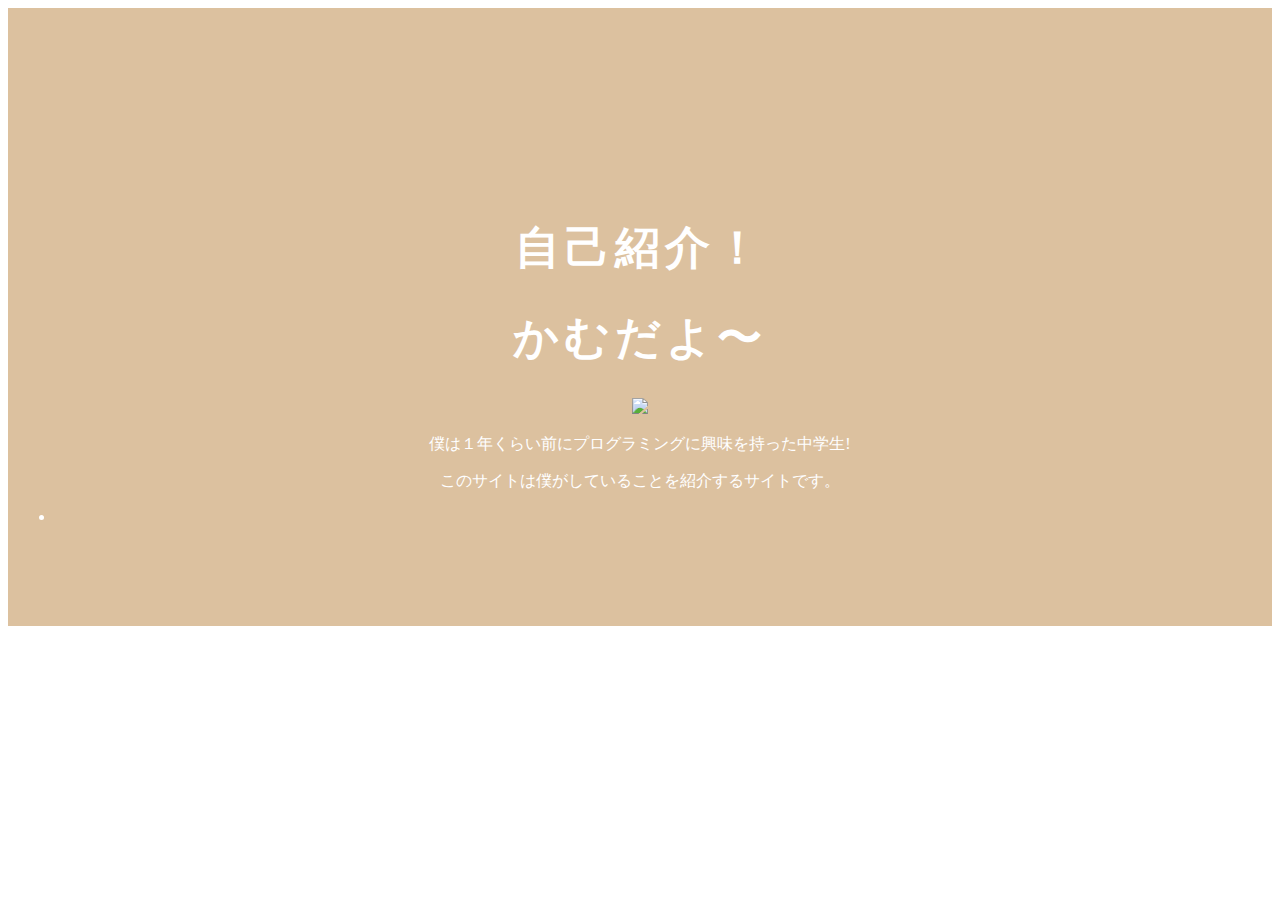
==== index.html @ 8faf1915 "index.html" ====
<!DOCTYPE html>
<html>
  <head>
  <meta charset="utf-8">  
  <title>かむだよ〜</title>
  <link rel="stylesheet" href="https://maxcdn.bootstrapcdn.com/font-awesome/4.3.0/css/font-awesome.min.css">
  <link rel="stylesheet" href="css/stylesheet.css">
  </head>
<body>
   <header>
     <div class="header-right">
      <a href=""></a>
     </div>
   </header>
   <div class="top-wrapper">
     <div class="container">
       <h1>自己紹介！</h1>
       <h1>かむだよ〜</h1>
       <img src="https://avatars.githubusercontent.com/u/136533437?v=4">
       <p>僕は１年くらい前にプログラミングに興味を持った中学生!</p>
       <p>このサイトは僕がしていることを紹介するサイトです。</p>
       <li></li>
     </div>
   </div>
</body>
</html>
---- css/stylesheet.css ----
@charset "utf-8";
    
    .container {
        width: 1170px;
        padding: 0 15px;
        margin: 0 auto;
     }
  

    .top-wrapper {
        padding: 180px 0px 100px 0px;
        background-color: rgb(220, 193, 159);
        background-size: cover;
        color: white;
        text-align: center;
    }
  
    .top-wrapper h1 {
      font-size: 45px;
      letter-spacing: 5px;
    }
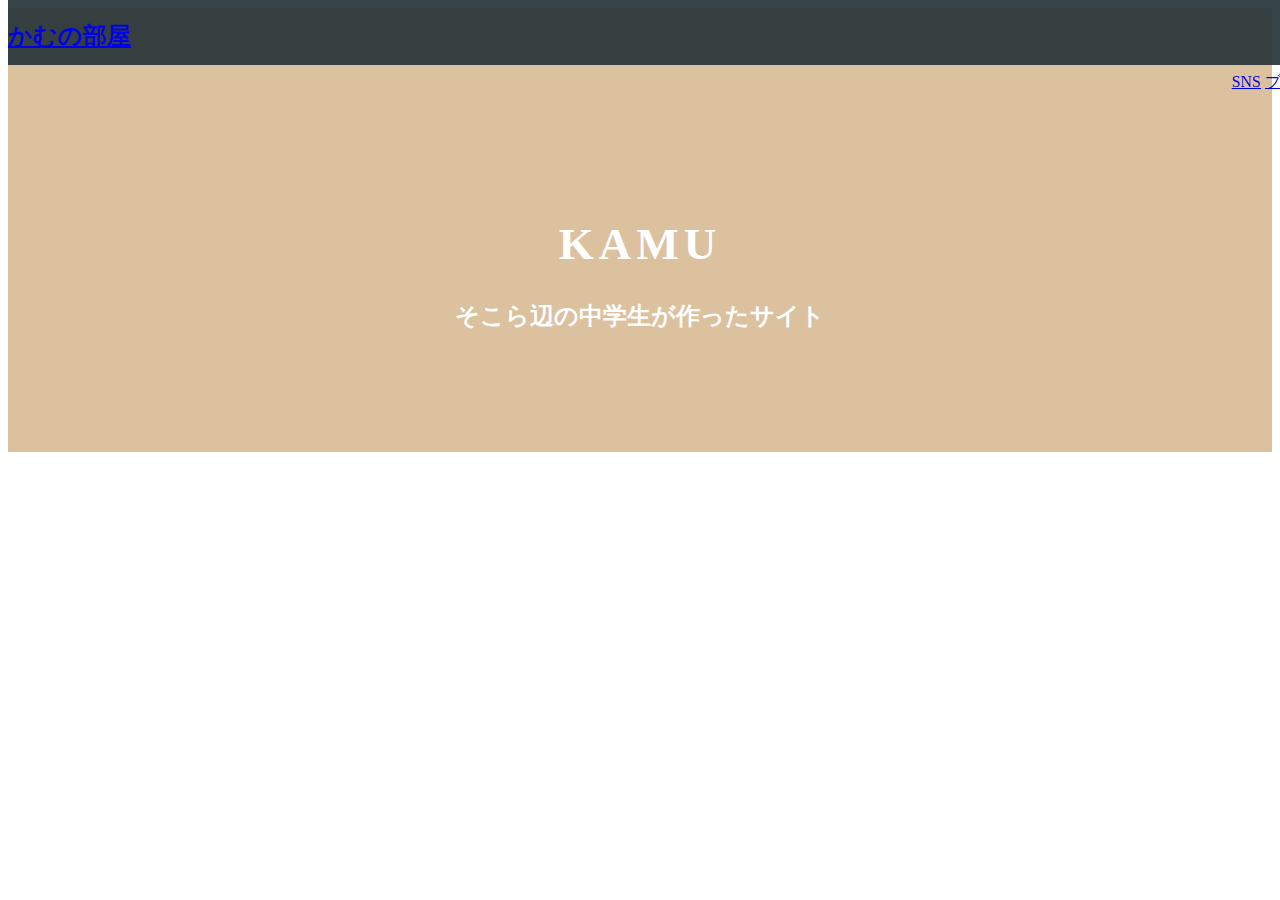
==== commit 7f654b72: "index.html" ====
--- a/index.html
+++ b/index.html
@@ -8,19 +8,22 @@
   </head>
 <body>
    <header>
+    <div class="header-left">
+      <a href="index.html"><h2>かむの部屋</h2></a>
+    </div>
      <div class="header-right">
-      <a href=""></a>
+      <a href="sns.html">SNS</a>
+      <a href="blog.html">ブログ</a>
      </div>
    </header>
-   <div class="top-wrapper">
-     <div class="container">
-       <h1>自己紹介！</h1>
-       <h1>かむだよ〜</h1>
-       <img src="https://avatars.githubusercontent.com/u/136533437?v=4">
-       <p>僕は１年くらい前にプログラミングに興味を持った中学生!</p>
-       <p>このサイトは僕がしていることを紹介するサイトです。</p>
-       <li></li>
+   <div class="top-wrapper"> 
+    <div class="container">
+      <h1>KAMU</h1> 
+      <h2>そこら辺の中学生が作ったサイト</h2>
      </div>
+   </div>
+   <div class="message-wrapper">
+
    </div>
 </body>
 </html>--- a/css/stylesheet.css
+++ b/css/stylesheet.css
@@ -1,12 +1,22 @@
 @charset "utf-8";
     
+  header {
+    height: 65px;
+    width: 100%;
+    background-color: rgba(34, 49, 52, 0.9);
+    /* positionプロパティをfixedに、topを0に指定してください */
+    position:fixed;
+    top:0;
+    /* z-indexを10に指定してください */
+    z-index:10;
+  }
+
     .container {
         width: 1170px;
         padding: 0 15px;
         margin: 0 auto;
      }
   
-
     .top-wrapper {
         padding: 180px 0px 100px 0px;
         background-color: rgb(220, 193, 159);
@@ -19,5 +29,10 @@
       font-size: 45px;
       letter-spacing: 5px;
     }
+
+    .header-right {
+      float: right;
+      margin-right: -25px;
+    }
    
    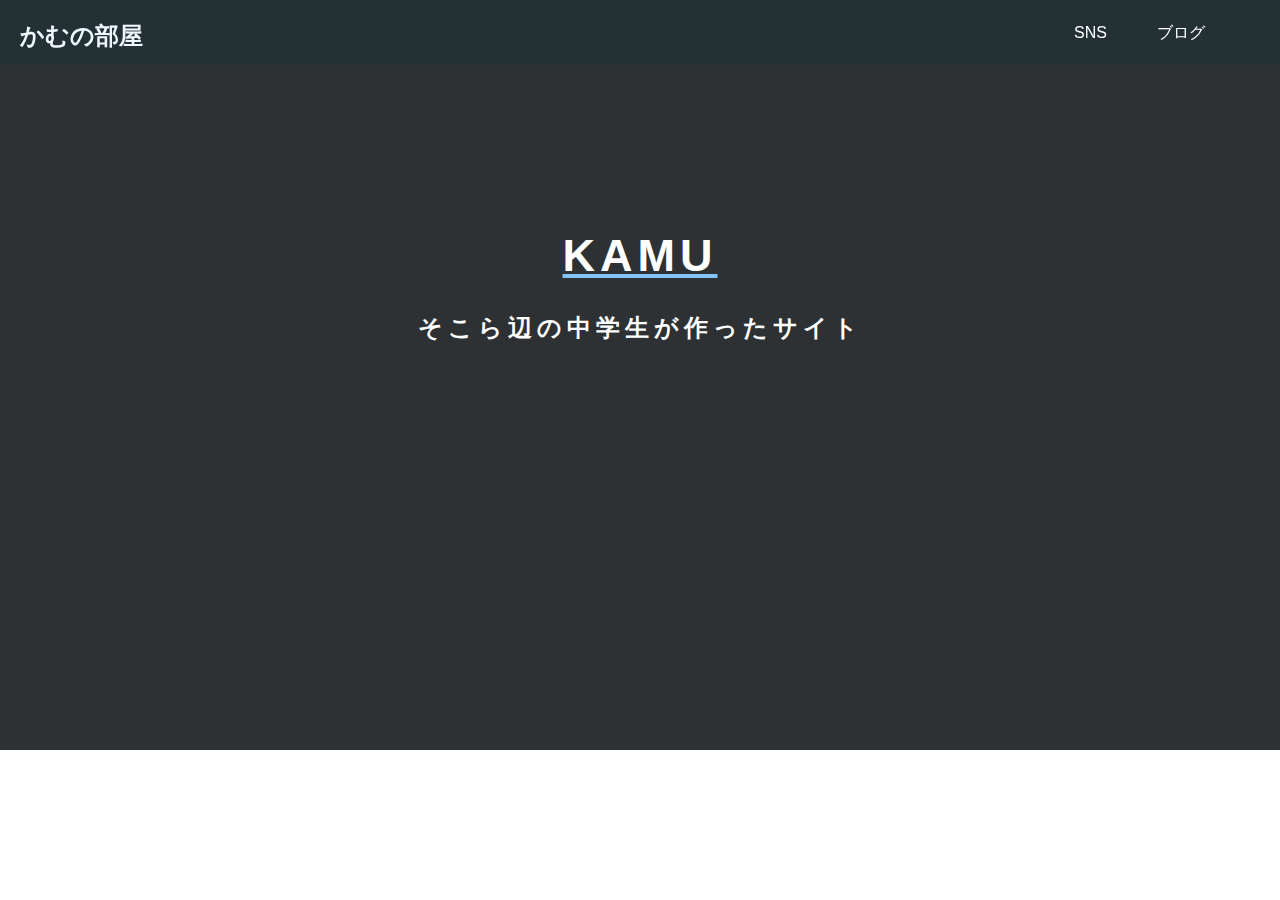
==== commit 8e73277d: "index.html" ====
--- a/index.html
+++ b/index.html
@@ -23,7 +23,21 @@
      </div>
    </div>
    <div class="message-wrapper">
+      <div class="box">
 
-   </div>
+      </div>
+      <div class="box">
+        
+      </div>
+      <div class="box">
+        
+      </div>
+      <div class="box">
+        
+      </div>
+      <div class="box">
+        
+      </div>
+   </div> 
 </body>
 </html>--- a/css/stylesheet.css
+++ b/css/stylesheet.css
@@ -1,5 +1,14 @@
 @charset "utf-8";
     
+  body {
+    margin: 0;
+    font-family: "Hiragino Kaku Gothic ProN", sans-serif;
+  }
+
+  a {
+    text-decoration: none;
+  }
+
   header {
     height: 65px;
     width: 100%;
@@ -16,23 +25,86 @@
         padding: 0 15px;
         margin: 0 auto;
      }
+
+     .container h1 {
+      color: #000;
+    }
+
+    .container h2 {
+      color: #000;
+    }
   
     .top-wrapper {
-        padding: 180px 0px 100px 0px;
-        background-color: rgb(220, 193, 159);
-        background-size: cover;
-        color: white;
-        text-align: center;
+      padding: 200px 0 100px;
+      text-align: center;
+      position: absolute;
+      top: 0;
+      width: 100%;
+      height: auto;
+      min-height: 50%;
+      color: #FFF;
+      background-repeat: no-repeat;
+      background-position: center 50%;
+      background-size: cover;
+      background-image: url("https://www.pakutaso.com/shared/img/thumb/gori0I9A2979072100725.jpg");
+      background-blend-mode: overlay;
+      background-color: #2d3133;
     }
   
     .top-wrapper h1 {
       font-size: 45px;
       letter-spacing: 5px;
+      color: #FFF;
+      text-decoration:underline;
+      text-decoration-color: rgb(129, 194, 247);
+    }
+    .top-wrapper h2 {
+      letter-spacing: 5px;
+      color: #FFF;
+    }
+
+
+    .header-left {
+      float: left;
+      width: 200px;
+      padding-bottom: 10px;
+      padding-left: 20px;
+    }
+
+    .header-left h2{
+      color: aliceblue;
     }
 
     .header-right {
       float: right;
-      margin-right: -25px;
+      margin-right: 50px;
     }
-   
+
+    .header-right a {
+      line-height: 65px;
+      padding: 0 25px;
+      color: white;
+      display: block;
+      float: left;
+      transition: all 0.5s;
+    }
+    
+    .header-right a:hover {
+      background-color: rgba(255, 255, 255, 0.3);
+    }
+    
+    .main {
+     
+    }
+
+    footer p {
+      color: #b3aeb5;
+      font-size: 12px;
+    }
+    
+    footer {
+      padding-top: 30px;
+      padding-bottom: 20px;
+      background-color: red;
+    }
    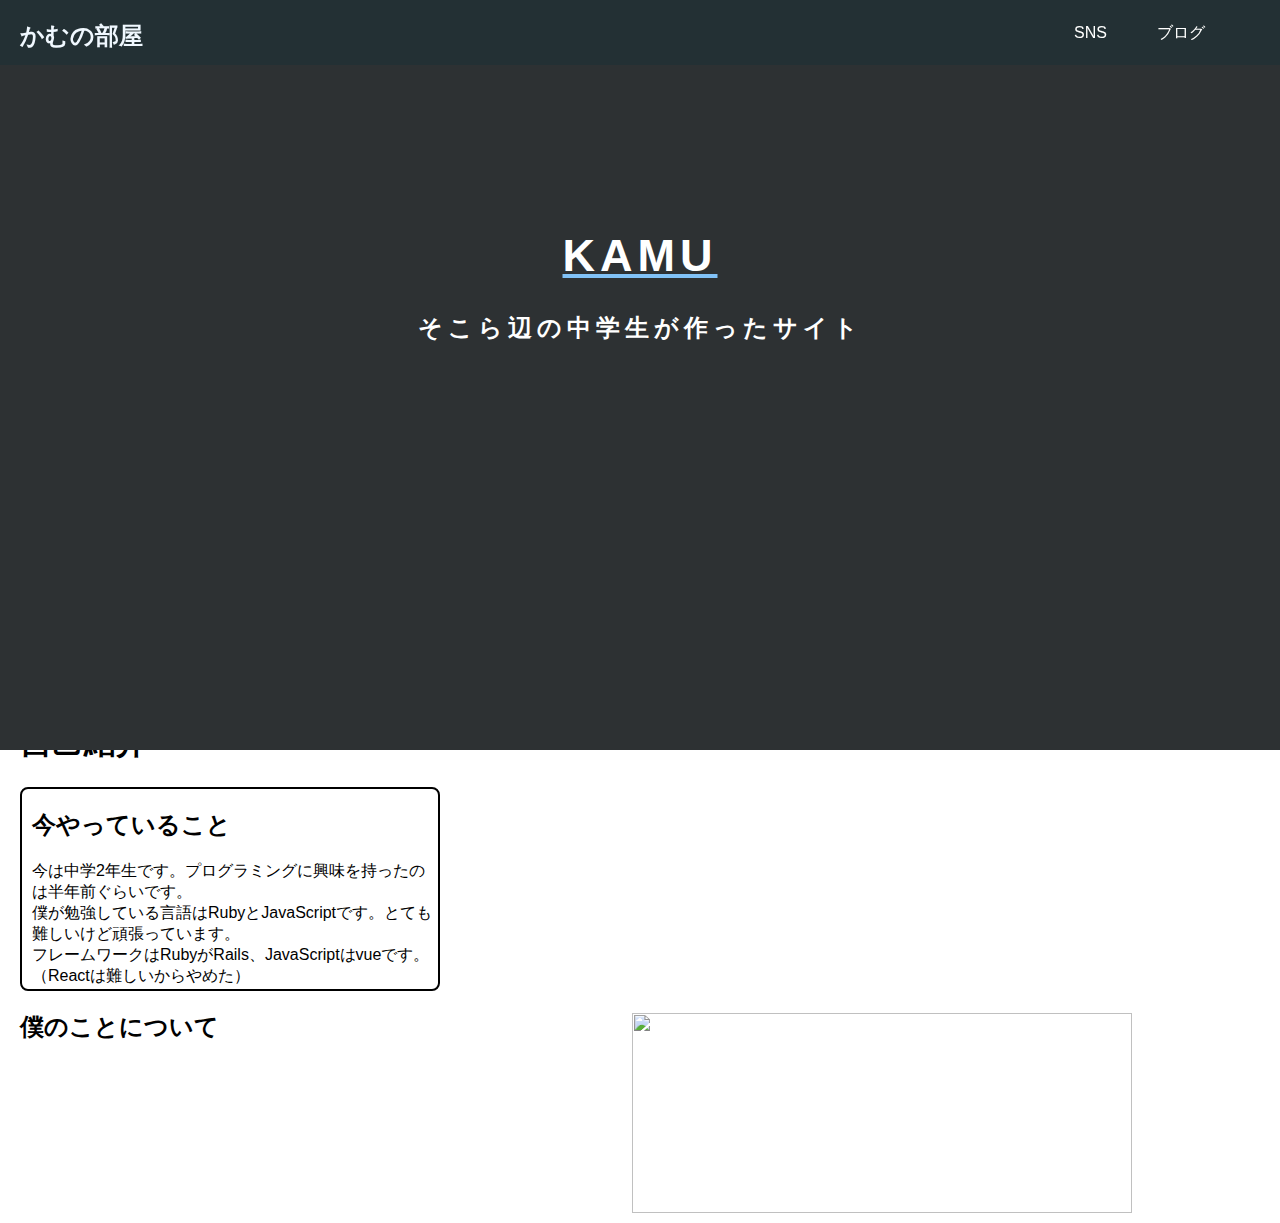
==== commit 11296fdb: "index.html" ====
--- a/index.html
+++ b/index.html
@@ -5,6 +5,7 @@
   <title>かむだよ〜</title>
   <link rel="stylesheet" href="https://maxcdn.bootstrapcdn.com/font-awesome/4.3.0/css/font-awesome.min.css">
   <link rel="stylesheet" href="css/stylesheet.css">
+  <link rel="stylesheet" href="responsive.css">
   </head>
 <body>
    <header>
@@ -23,21 +24,26 @@
      </div>
    </div>
    <div class="message-wrapper">
-      <div class="box">
-
+    <h1>自己紹介</h1>  
+      <div class="box1">
+        <h2> 今やっていること</h2>
+        <p>今は中学2年生です。プログラミングに興味を持ったのは半年前ぐらいです。<br>僕が勉強している言語はRubyとJavaScriptです。とても難しいけど頑張っています。
+        <br>フレームワークはRubyがRails、JavaScriptはvueです。（Reactは難しいからやめた）</p>
+        <img src="img/logo.png">
       </div>
-      <div class="box">
+      <div class="box2">
+        <h2>僕のことについて</h2>
+      </div>
+      <div class="box3">
         
       </div>
-      <div class="box">
+      <div class="box4">
         
       </div>
-      <div class="box">
-        
-      </div>
-      <div class="box">
+      <div class="box5">
         
       </div>
    </div> 
-</body>
+   
+  </body>
 </html>--- a/css/stylesheet.css
+++ b/css/stylesheet.css
@@ -93,9 +93,35 @@
       background-color: rgba(255, 255, 255, 0.3);
     }
     
-    .main {
-     
+    .message-wrapper {
+      height: 200px;
+      padding-top: 700px;
+      padding-left: 20px;
+      padding-right: 840px;
     }
+
+    .box1 {
+      height: 200px;
+      border: solid;
+      border-radius: 8px;
+      border: 2px solid;
+    }
+
+    .box1 h2 {
+      padding-left: 10px;
+    }
+
+    .box1 p {
+      padding-left: 10px;
+    }
+
+    .box1 img{
+      height: 200px;
+      width: 500px;
+      padding: 10px 10px;
+      margin-left: 600px;
+    }
+
 
     footer p {
       color: #b3aeb5;
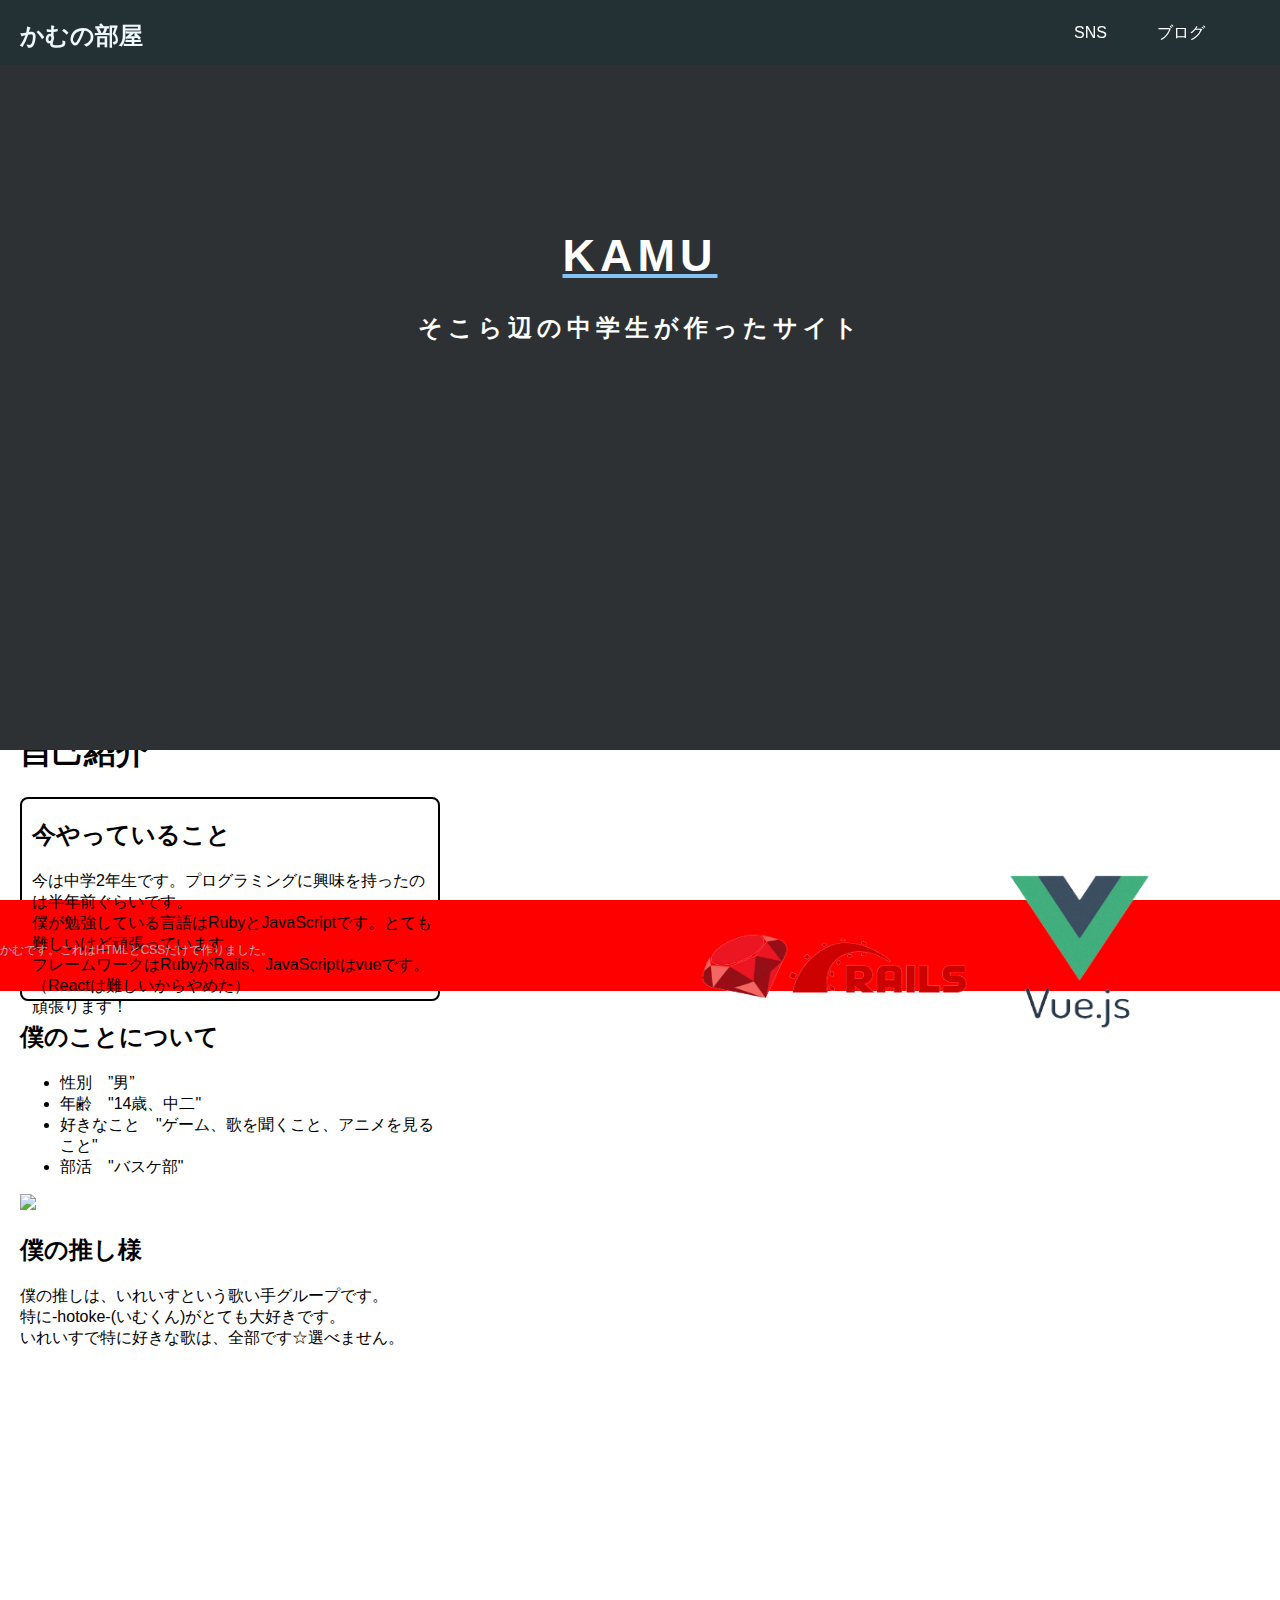
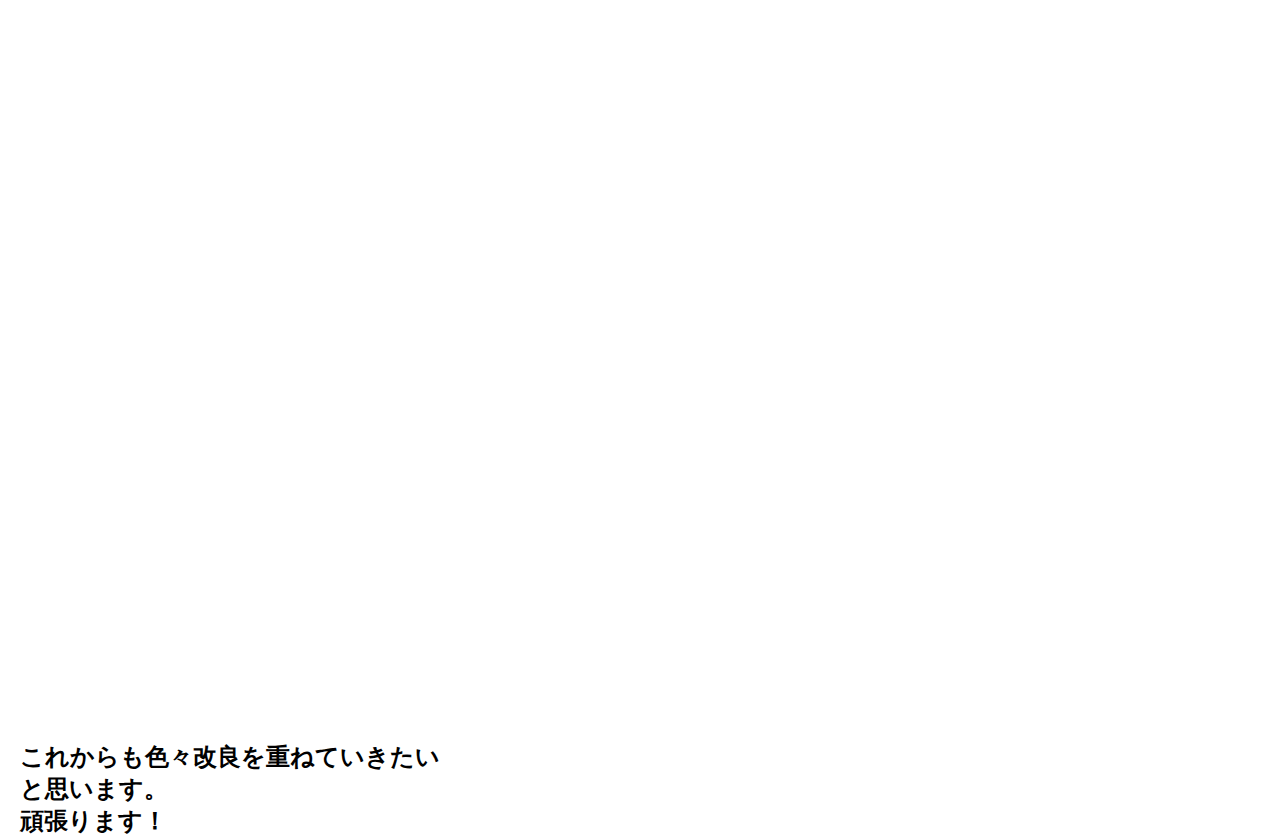
==== commit 6d562c32: "index.html" ====
--- a/index.html
+++ b/index.html
@@ -2,13 +2,14 @@
 <html>
   <head>
   <meta charset="utf-8">  
-  <title>かむだよ〜</title>
+  <title>かむの部屋</title>
   <link rel="stylesheet" href="https://maxcdn.bootstrapcdn.com/font-awesome/4.3.0/css/font-awesome.min.css">
   <link rel="stylesheet" href="css/stylesheet.css">
   <link rel="stylesheet" href="responsive.css">
   </head>
 <body>
-   <header>
+ <!-- ゴミなコードですいません。 -->
+  <header>
     <div class="header-left">
       <a href="index.html"><h2>かむの部屋</h2></a>
     </div>
@@ -28,22 +29,34 @@
       <div class="box1">
         <h2> 今やっていること</h2>
         <p>今は中学2年生です。プログラミングに興味を持ったのは半年前ぐらいです。<br>僕が勉強している言語はRubyとJavaScriptです。とても難しいけど頑張っています。
-        <br>フレームワークはRubyがRails、JavaScriptはvueです。（Reactは難しいからやめた）</p>
+        <br>フレームワークはRubyがRails、JavaScriptはvueです。（Reactは難しいからやめた）<br>頑張ります！</p>
         <img src="img/logo.png">
       </div>
       <div class="box2">
         <h2>僕のことについて</h2>
+        <ul>
+          <li>性別　”男”</li>
+          <li>年齢　"14歳、中二"</li>
+          <li>好きなこと　"ゲーム、歌を聞くこと、アニメを見ること"</li>
+          <li>部活　"バスケ部"</li>
+        </ul>
+        <img src="img/logo2.png">
       </div>
       <div class="box3">
-        
+        <h2>僕の推し様</h2>
+        <p>僕の推しは、<a herf="https://ireisu.com/">いれいす</a>という歌い手グループです。<br>特に-hotoke-(いむくん)がとても大好きです。<br>いれいすで特に好きな歌は、全部です☆選べません。</p>
+        <iframe width="560" height="315" src="https://www.youtube.com/embed/YizXScpS374?si=h5qNRVdIQ2T9bfxG" title="YouTube video player" frameborder="0" allow="accelerometer; autoplay; clipboard-write; encrypted-media; gyroscope; picture-in-picture; web-share" allowfullscreen></iframe>
+        <iframe width="560" height="315" src="https://www.youtube.com/embed/lDrqagpfSbQ?si=FplHgSLCHgscNuZz&amp;start=28" title="YouTube video player" frameborder="0" allow="accelerometer; autoplay; clipboard-write; encrypted-media; gyroscope; picture-in-picture; web-share" allowfullscreen></iframe>
       </div>
       <div class="box4">
-        
+        <iframe width="560" height="315" src="https://www.youtube.com/embed/1_EFQwrncNU?si=NIo2KZ-oxjOZqg8c&amp;start=28" title="YouTube video player" frameborder="0" allow="accelerometer; autoplay; clipboard-write; encrypted-media; gyroscope; picture-in-picture; web-share" allowfullscreen></iframe> 
       </div>
-      <div class="box5">
-        
-      </div>
-   </div> 
-   
+      <div class="end">
+        <h2>これからも色々改良を重ねていきたいと思います。<br>頑張ります！</h2>
+       </div>
+    </div> 
+    <footer>
+      <p>かむです。これはHTMLとCSSだけで作りました。</p>
+    </footer>
   </body>
 </html>--- a/css/stylesheet.css
+++ b/css/stylesheet.css
@@ -100,6 +100,10 @@
       padding-right: 840px;
     }
 
+    .message-wrapper h1{
+      padding-top: 10px;
+    }
+
     .box1 {
       height: 200px;
       border: solid;
@@ -119,7 +123,8 @@
       height: 200px;
       width: 500px;
       padding: 10px 10px;
-      margin-left: 600px;
+      margin-left: 650px;
+      margin-top: -180px;
     }
 
 
@@ -133,4 +138,5 @@
       padding-bottom: 20px;
       background-color: red;
     }
-   +   
+    /*アニメーション*/
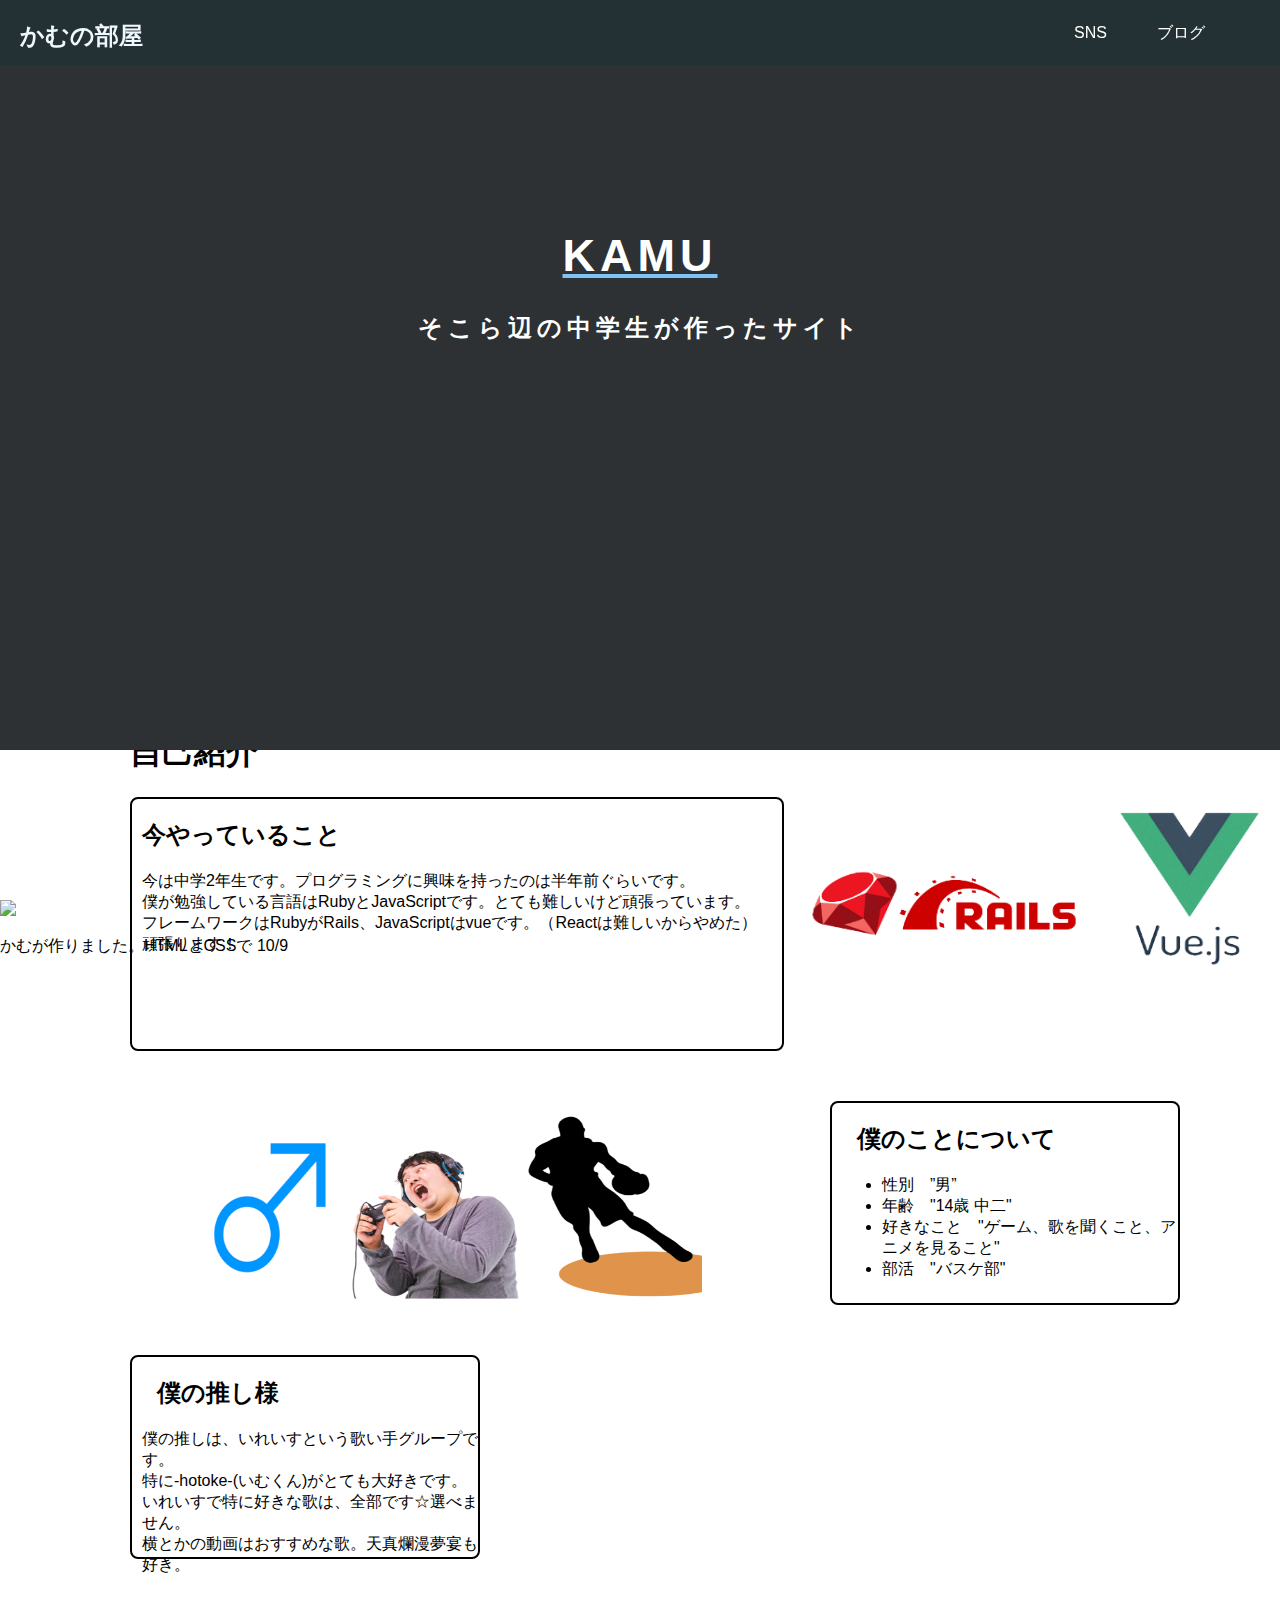
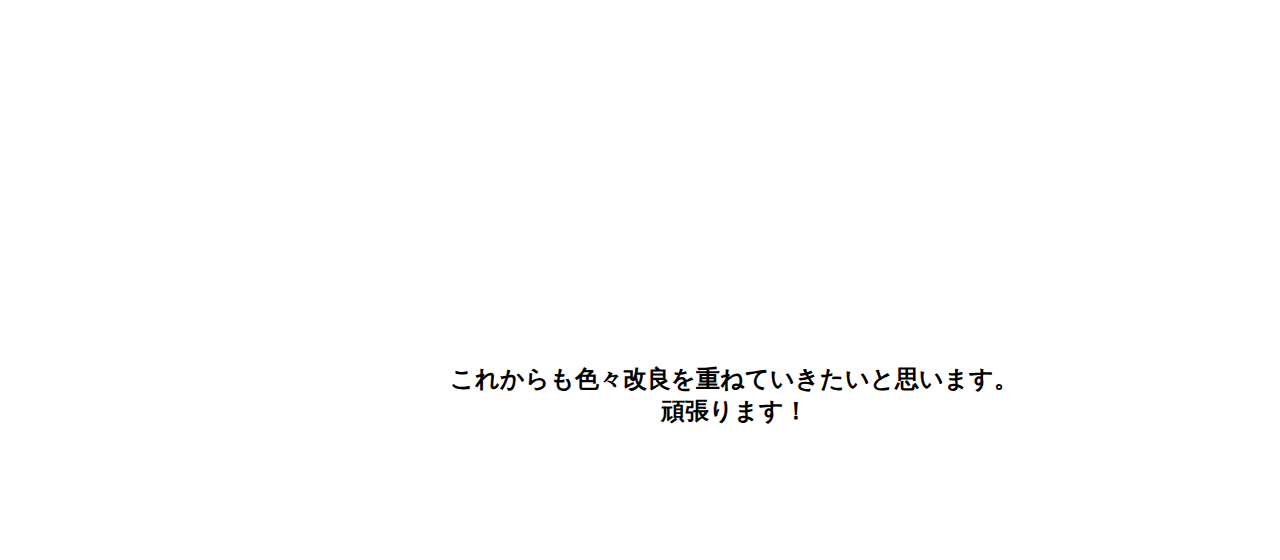
==== commit def3587e: "index.html" ====
--- a/index.html
+++ b/index.html
@@ -36,7 +36,7 @@
         <h2>僕のことについて</h2>
         <ul>
           <li>性別　”男”</li>
-          <li>年齢　"14歳、中二"</li>
+          <li>年齢　"14歳 中二"</li>
           <li>好きなこと　"ゲーム、歌を聞くこと、アニメを見ること"</li>
           <li>部活　"バスケ部"</li>
         </ul>
@@ -44,7 +44,7 @@
       </div>
       <div class="box3">
         <h2>僕の推し様</h2>
-        <p>僕の推しは、<a herf="https://ireisu.com/">いれいす</a>という歌い手グループです。<br>特に-hotoke-(いむくん)がとても大好きです。<br>いれいすで特に好きな歌は、全部です☆選べません。</p>
+        <p>僕の推しは、<a herf="https://ireisu.com/">いれいす</a>という歌い手グループです。<br>特に-hotoke-(いむくん)がとても大好きです。<br>いれいすで特に好きな歌は、全部です☆選べません。<br>横とかの動画はおすすめな歌。天真爛漫夢宴も好き。</p>
         <iframe width="560" height="315" src="https://www.youtube.com/embed/YizXScpS374?si=h5qNRVdIQ2T9bfxG" title="YouTube video player" frameborder="0" allow="accelerometer; autoplay; clipboard-write; encrypted-media; gyroscope; picture-in-picture; web-share" allowfullscreen></iframe>
         <iframe width="560" height="315" src="https://www.youtube.com/embed/lDrqagpfSbQ?si=FplHgSLCHgscNuZz&amp;start=28" title="YouTube video player" frameborder="0" allow="accelerometer; autoplay; clipboard-write; encrypted-media; gyroscope; picture-in-picture; web-share" allowfullscreen></iframe>
       </div>
@@ -56,7 +56,10 @@
        </div>
     </div> 
     <footer>
-      <p>かむです。これはHTMLとCSSだけで作りました。</p>
+      <div class="footer-box">
+        <img src="img/untitled.png">
+        <p>かむが作りました。HTMLとCSSで  10/9</p>
+      </div>
     </footer>
   </body>
 </html>--- a/css/stylesheet.css
+++ b/css/stylesheet.css
@@ -96,8 +96,9 @@
     .message-wrapper {
       height: 200px;
       padding-top: 700px;
-      padding-left: 20px;
-      padding-right: 840px;
+      padding-left: 10px;
+      padding-right: 800px;
+      margin-left: 120px;
     }
 
     .message-wrapper h1{
@@ -105,10 +106,11 @@
     }
 
     .box1 {
-      height: 200px;
+      height: 250px;
       border: solid;
       border-radius: 8px;
       border: 2px solid;
+      width: 650px;
     }
 
     .box1 h2 {
@@ -127,16 +129,104 @@
       margin-top: -180px;
     }
 
-
-    footer p {
-      color: #b3aeb5;
-      font-size: 12px;
-    }
-    
-    footer {
-      padding-top: 30px;
-      padding-bottom: 20px;
-      background-color: red;
-    }
+    .box2 {
+      height: 200px;
+      border: solid;
+      border-radius: 8px;
+      border: 2px solid;
+      margin-top: 50px;
+      position: relative;
+      left: 700px;
+      padding-left: 10px;
+    }
+
+    .box2 h2{
+      padding-left: 15px;
+    }
+
+    .box2 img {
+      height: 200px;
+      width: 500px;
+      padding: 10px 10px;
+      margin-left: -650px;
+      margin-top: -200px; 
+    }
+
+    .box3 {
+      height: 200px;
+      border: solid;
+      border-radius: 8px;
+      border: 2px solid;
+      margin-top: 50px;
+      position: relative;
+      padding-left: 10px;
+    }
+
+    .box3 h2{
+      padding-left: 15px;
+    }
+
+    .box3 iframe {
+      position: relative;
+      left: 700px;
+      bottom: 200px;
+      height: 280px;
+    }
+
+    .box4 iframe {
+      position: relative;
+      top: 50px;
+      height: 280px;
+    }
+
+    .end {
+      position: absolute;
+    }
+
+    .end h2 {
+      padding-top: 100px;
+      text-align: center;
+      bottom: 0;
+      margin-left: 320px;
+    }
+
+   footer {
    
-    /*アニメーション*/
+   }
+   
+    /*snsページ*/
+    .sns-wrapper {
+      padding-top: 100px;
+      padding-left: 100px;
+      padding-right: 100px;
+    }
+
+    .sns-wrapper h1{
+      text-align: center;
+    }
+
+    .list ul{
+      padding: 2em 5em;
+      list-style-type: none;
+      border: none;
+    }
+    .list ul li {
+      padding: 1em 1em 1em 1em;
+      margin: 0 0 7px 0;
+      line-height: 1.5;
+      background: #93f8ff;
+      vertical-align: middle;
+      border-radius: 17px 0px 0px 17px;
+      margin: 50px;
+    }
+    .list ul li:before{
+      display:inline-block; 
+      vertical-align: middle;
+      content:'';
+      width:1em;
+      height: 1em;
+      background: #fff;
+      border-radius: 50%;
+      margin: 0 7px 3px 0;
+    }
+    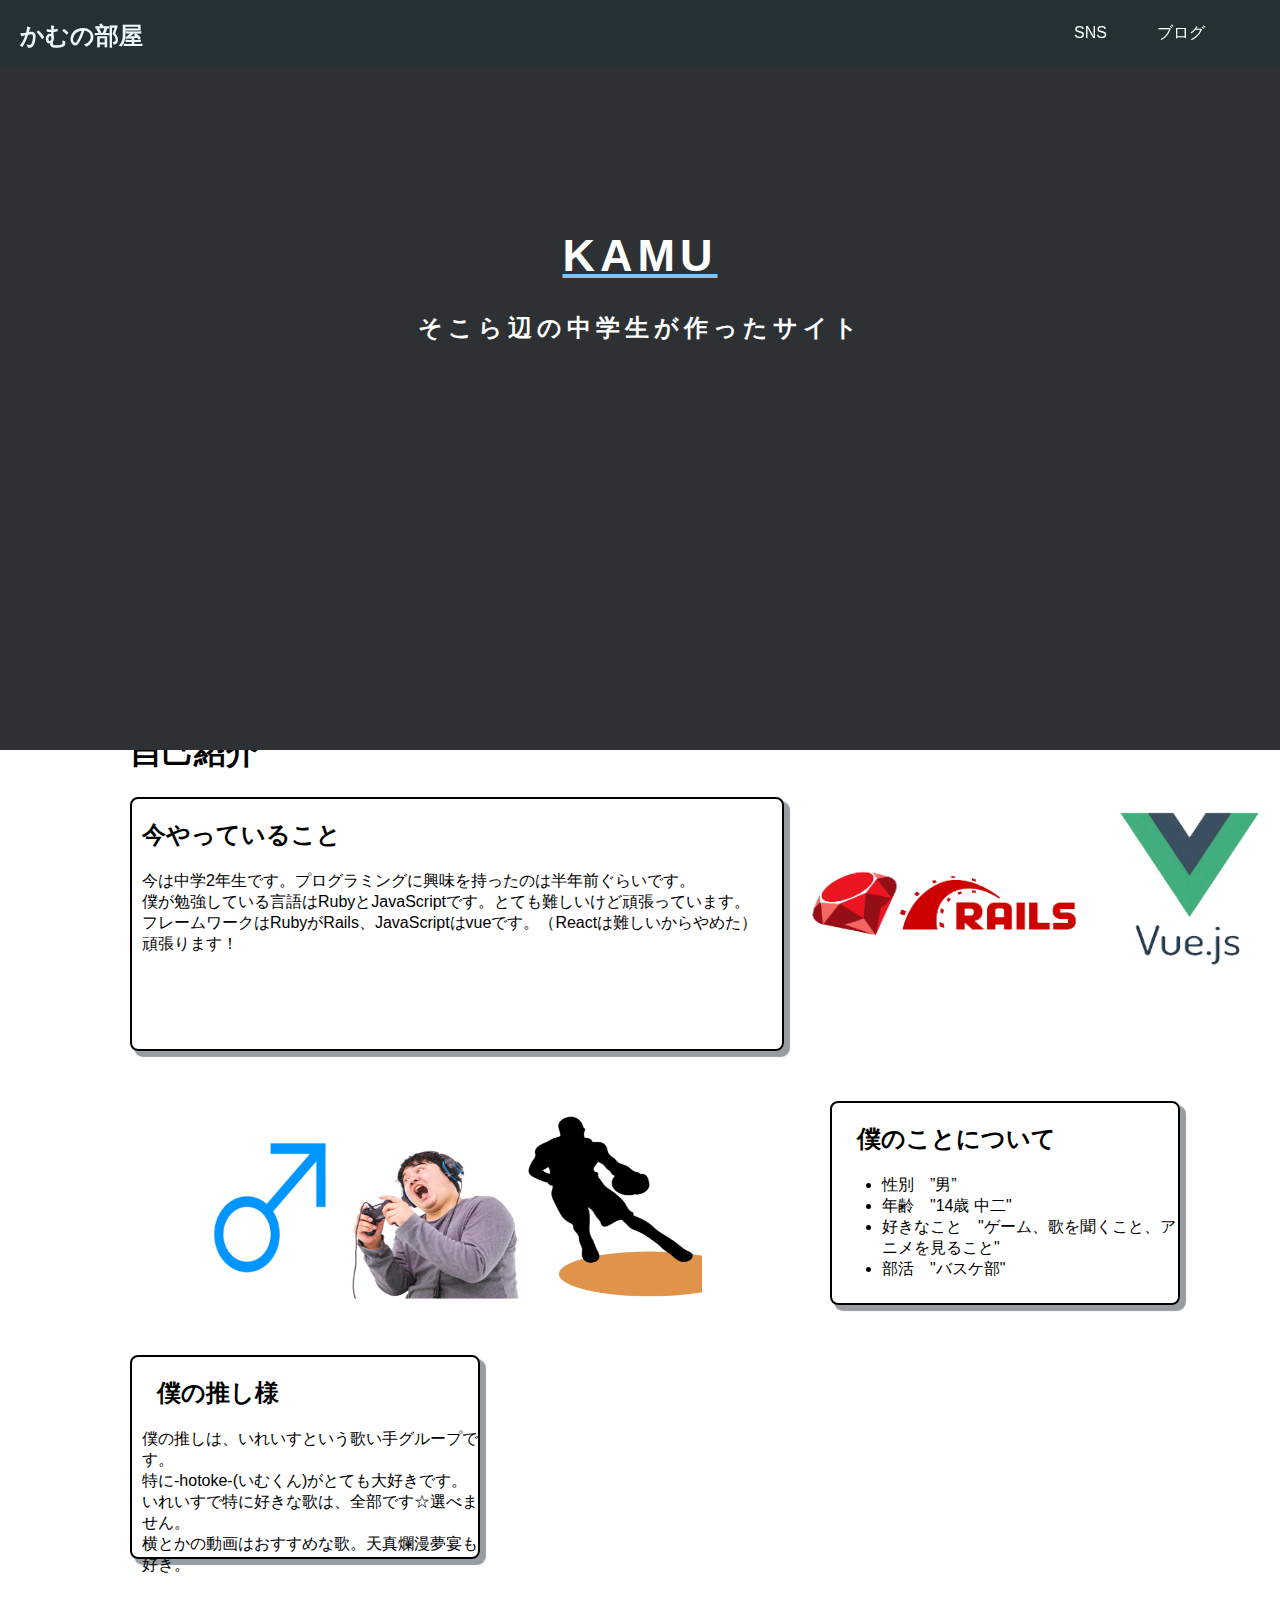
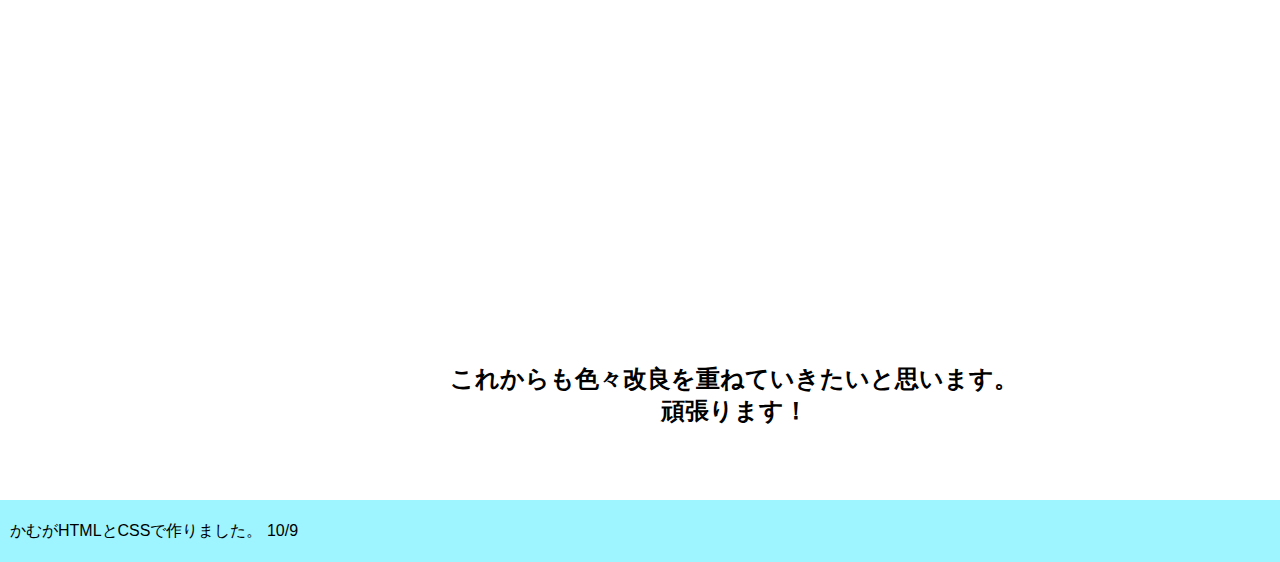
==== commit a157ea3b: "index.html" ====
--- a/index.html
+++ b/index.html
@@ -57,8 +57,7 @@
     </div> 
     <footer>
       <div class="footer-box">
-        <img src="img/untitled.png">
-        <p>かむが作りました。HTMLとCSSで  10/9</p>
+        <p>かむがHTMLとCSSで作りました。  10/9</p>
       </div>
     </footer>
   </body>
--- a/css/stylesheet.css
+++ b/css/stylesheet.css
@@ -111,6 +111,7 @@
       border-radius: 8px;
       border: 2px solid;
       width: 650px;
+      box-shadow: 5px 5px 1px 1px rgb(150, 156, 161);
     }
 
     .box1 h2 {
@@ -138,6 +139,7 @@
       position: relative;
       left: 700px;
       padding-left: 10px;
+      box-shadow: 5px 5px 1px 1px rgb(150, 156, 161);
     }
 
     .box2 h2{
@@ -160,6 +162,7 @@
       margin-top: 50px;
       position: relative;
       padding-left: 10px;
+      box-shadow: 5px 5px 1px 1px rgb(150, 156, 161);
     }
 
     .box3 h2{
@@ -168,15 +171,16 @@
 
     .box3 iframe {
       position: relative;
-      left: 700px;
+      left: 650px;
       bottom: 200px;
       height: 280px;
     }
 
     .box4 iframe {
       position: relative;
-      top: 50px;
+      top: 40px;
       height: 280px;
+      
     }
 
     .end {
@@ -190,10 +194,20 @@
       margin-left: 320px;
     }
 
-   footer {
-   
-   }
-   
+    footer {
+      margin-top: 1200px;
+      background-color: #9ef4ff;
+      padding: 10px;
+    }
+
+    footer p {
+      line-height: 10px;
+      color: #000000;
+    }
+    
+    footer img {
+      width: 5%;
+    }
     /*snsページ*/
     .sns-wrapper {
       padding-top: 100px;
@@ -229,4 +243,34 @@
       border-radius: 50%;
       margin: 0 7px 3px 0;
     }
-    +    
+    /* ブログ　*/
+
+    .top-wrapper2 h1 {
+      font-size: 45px;
+      letter-spacing: 5px;
+      color: #FFF;
+      text-decoration:underline;
+      text-decoration-color: rgb(129, 194, 247);
+    }
+    .top-wrapper2 h2 {
+      letter-spacing: 5px;
+      color: #FFF;
+    }
+
+    .top-wrapper2 {
+      padding: 200px 0 100px;
+      text-align: center;
+      position: absolute;
+      top: 0;
+      width: 100%;
+      height: auto;
+      min-height: 50%;
+      color: #FFF;
+      background-repeat: no-repeat;
+      background-position: center 50%;
+      background-size: cover;
+      background-image: url("https://thumb.photo-ac.com/df/df67b84b54f103ec05c40bed5144f997_t.jpeg");
+      background-blend-mode: overlay;
+      background-color: #2d3133;
+    }